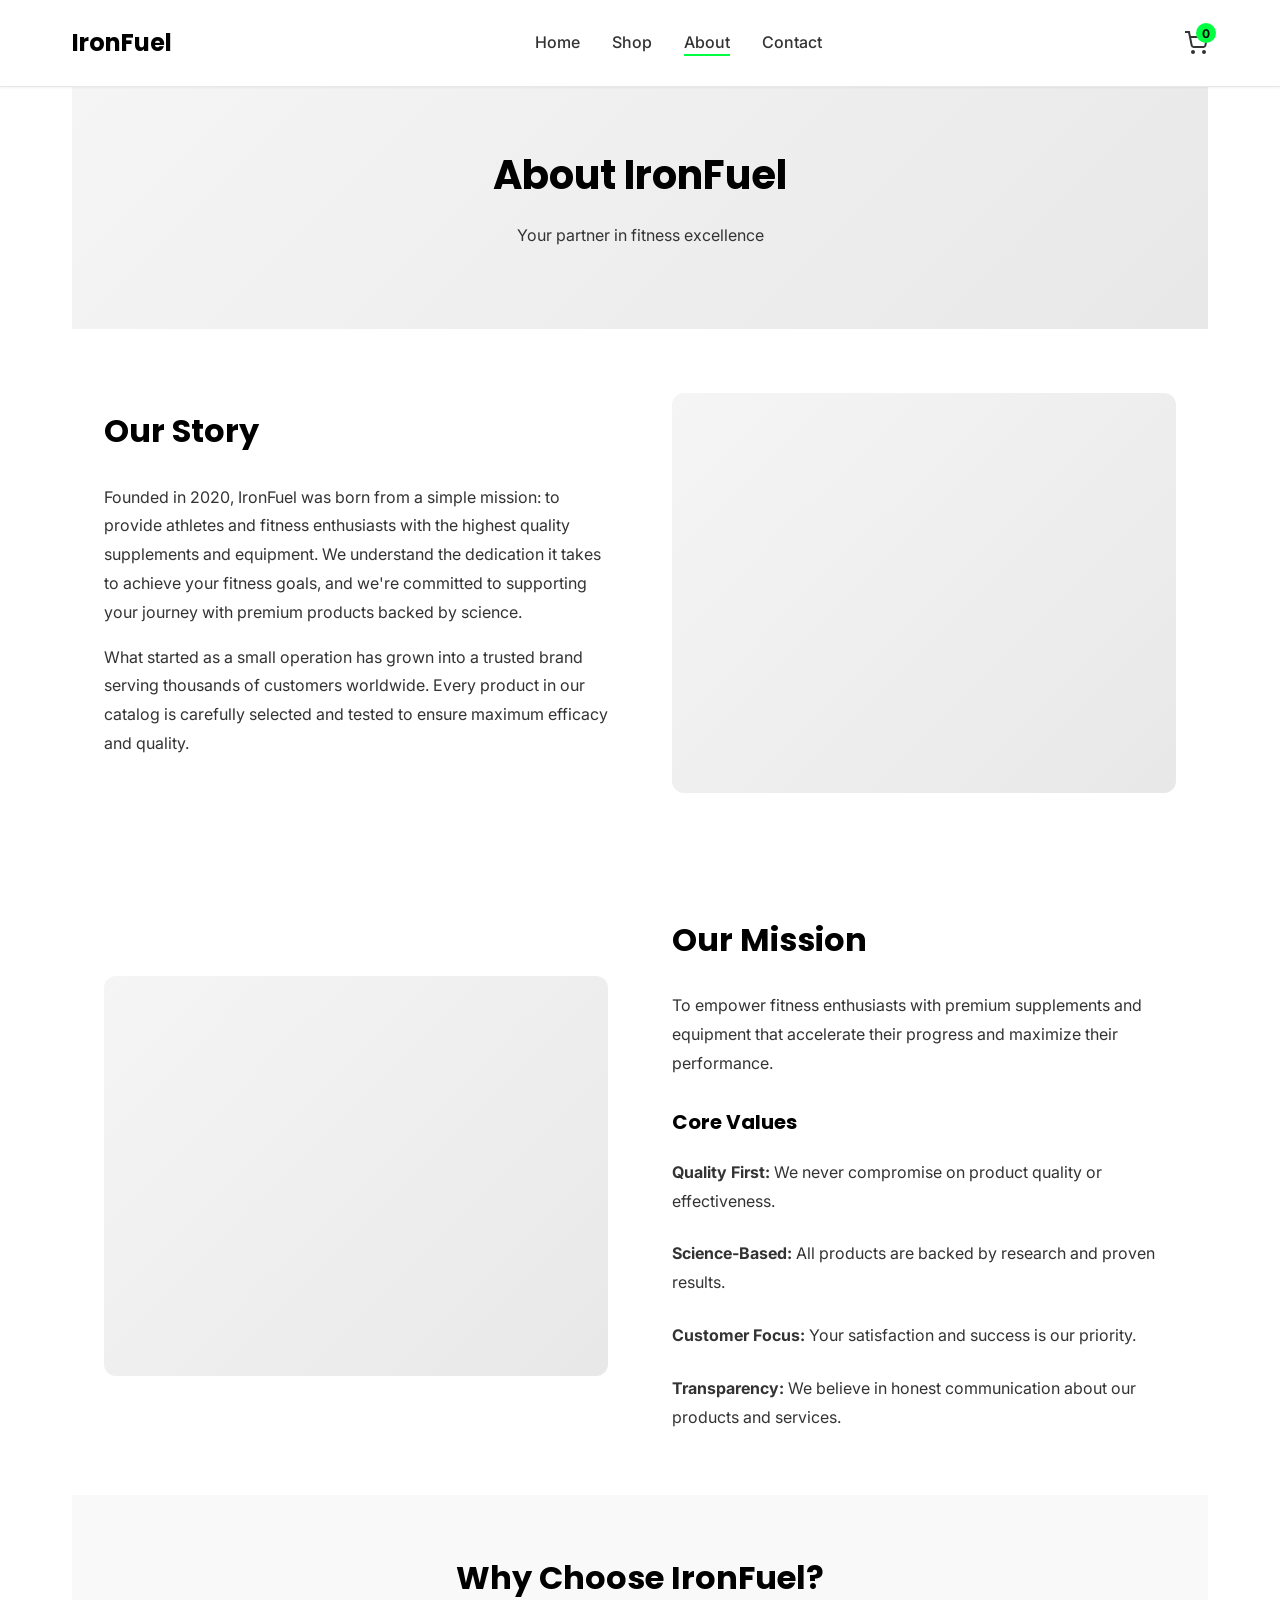
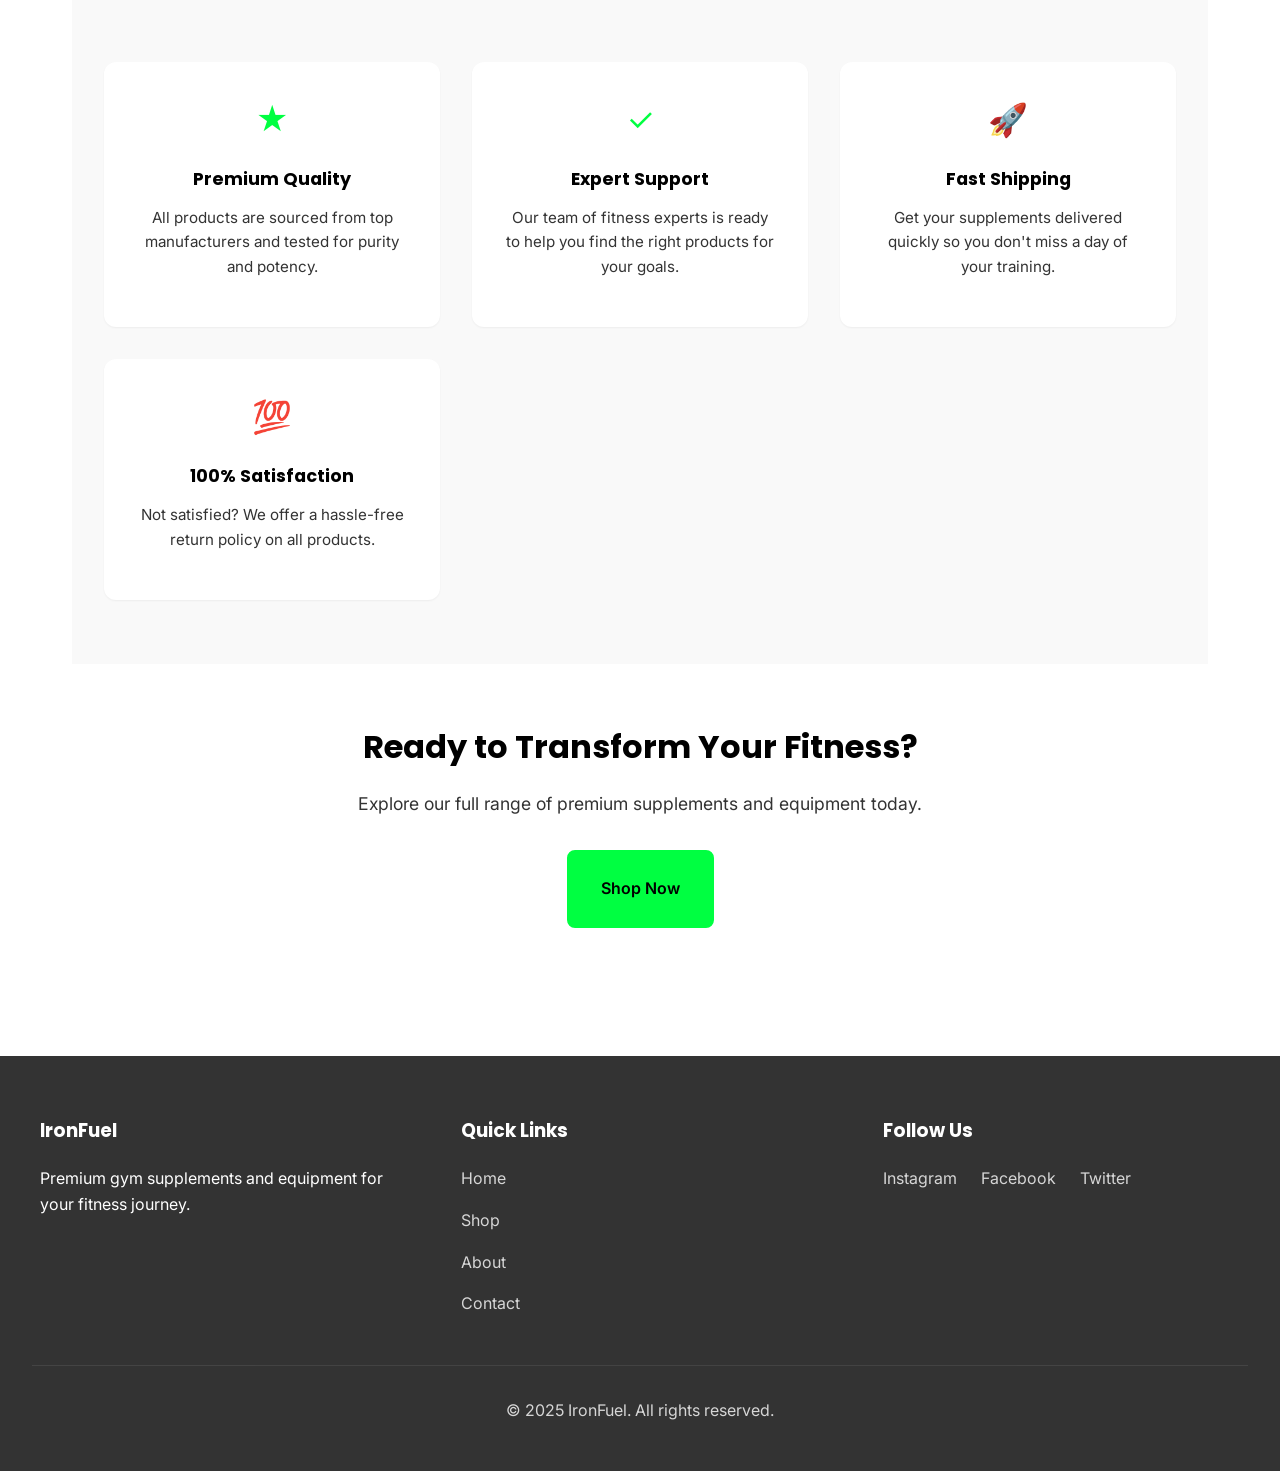
==== about.html @ 329239ad "first commit" ====
<!DOCTYPE html>
<html lang="en">
<head>
    <meta charset="UTF-8">
    <meta name="viewport" content="width=device-width, initial-scale=1.0">
    <title>About - IronFuel</title>
    <link rel="preconnect" href="https://fonts.googleapis.com">
    <link rel="preconnect" href="https://fonts.gstatic.com" crossorigin>
    <link href="https://fonts.googleapis.com/css2?family=Inter:wght@300;400;500;600;700&family=Poppins:wght@600;700&display=swap" rel="stylesheet">
    <link rel="stylesheet" href="css/style.css">
</head>
<body>
    <!-- Navigation -->
    <nav class="navbar">
        <div class="nav-container">
            <div class="nav-logo">IronFuel</div>
            <div class="hamburger" id="hamburger">
                <span></span>
                <span></span>
                <span></span>
            </div>
            <ul class="nav-menu" id="navMenu">
                <li><a href="index.html" class="nav-link">Home</a></li>
                <li><a href="shop.html" class="nav-link">Shop</a></li>
                <li><a href="about.html" class="nav-link active">About</a></li>
                <li><a href="contact.html" class="nav-link">Contact</a></li>
            </ul>
            <a href="cart.html" class="cart-icon" id="cartIcon">
                <svg width="24" height="24" viewBox="0 0 24 24" fill="none" stroke="currentColor" stroke-width="2">
                    <circle cx="9" cy="21" r="1"></circle>
                    <circle cx="20" cy="21" r="1"></circle>
                    <path d="M1 1h4l2.68 13.39a2 2 0 0 0 2 1.61h9.72a2 2 0 0 0 2-1.61L23 6H6"></path>
                </svg>
                <span class="cart-count" id="cartCount">0</span>
            </a>
        </div>
    </nav>

    <!-- About Page -->
    <main class="about-main">
        <div class="container">
            <!-- Hero Section -->
            <section class="about-hero">
                <h1>About IronFuel</h1>
                <p>Your partner in fitness excellence</p>
            </section>

            <!-- Brand Story -->
            <section class="about-section">
                <div class="section-content">
                    <h2>Our Story</h2>
                    <p>Founded in 2020, IronFuel was born from a simple mission: to provide athletes and fitness enthusiasts with the highest quality supplements and equipment. We understand the dedication it takes to achieve your fitness goals, and we're committed to supporting your journey with premium products backed by science.</p>
                    <p>What started as a small operation has grown into a trusted brand serving thousands of customers worldwide. Every product in our catalog is carefully selected and tested to ensure maximum efficacy and quality.</p>
                </div>
                <div class="section-image">
                    <div class="placeholder-image"></div>
                </div>
            </section>

            <!-- Mission & Values -->
            <section class="about-section">
                <div class="section-image">
                    <div class="placeholder-image"></div>
                </div>
                <div class="section-content">
                    <h2>Our Mission</h2>
                    <p>To empower fitness enthusiasts with premium supplements and equipment that accelerate their progress and maximize their performance.</p>
                    
                    <h3>Core Values</h3>
                    <ul class="values-list">
                        <li><strong>Quality First:</strong> We never compromise on product quality or effectiveness.</li>
                        <li><strong>Science-Based:</strong> All products are backed by research and proven results.</li>
                        <li><strong>Customer Focus:</strong> Your satisfaction and success is our priority.</li>
                        <li><strong>Transparency:</strong> We believe in honest communication about our products and services.</li>
                    </ul>
                </div>
            </section>

            <!-- Why Choose Us -->
            <section class="why-choose-us">
                <h2>Why Choose IronFuel?</h2>
                <div class="features-grid">
                    <div class="feature-card">
                        <div class="feature-icon">★</div>
                        <h3>Premium Quality</h3>
                        <p>All products are sourced from top manufacturers and tested for purity and potency.</p>
                    </div>
                    <div class="feature-card">
                        <div class="feature-icon">✓</div>
                        <h3>Expert Support</h3>
                        <p>Our team of fitness experts is ready to help you find the right products for your goals.</p>
                    </div>
                    <div class="feature-card">
                        <div class="feature-icon">🚀</div>
                        <h3>Fast Shipping</h3>
                        <p>Get your supplements delivered quickly so you don't miss a day of your training.</p>
                    </div>
                    <div class="feature-card">
                        <div class="feature-icon">💯</div>
                        <h3>100% Satisfaction</h3>
                        <p>Not satisfied? We offer a hassle-free return policy on all products.</p>
                    </div>
                </div>
            </section>

            <!-- CTA Section -->
            <section class="about-cta">
                <h2>Ready to Transform Your Fitness?</h2>
                <p>Explore our full range of premium supplements and equipment today.</p>
                <a href="shop.html" class="btn btn-primary">Shop Now</a>
            </section>
        </div>
    </main>

    <!-- Footer -->
    <footer class="footer">
        <div class="footer-content">
            <div class="footer-section">
                <h3>IronFuel</h3>
                <p>Premium gym supplements and equipment for your fitness journey.</p>
            </div>
            <div class="footer-section">
                <h3>Quick Links</h3>
                <ul>
                    <li><a href="index.html">Home</a></li>
                    <li><a href="shop.html">Shop</a></li>
                    <li><a href="about.html">About</a></li>
                    <li><a href="contact.html">Contact</a></li>
                </ul>
            </div>
            <div class="footer-section">
                <h3>Follow Us</h3>
                <div class="social-links">
                    <a href="#" class="social-link">Instagram</a>
                    <a href="#" class="social-link">Facebook</a>
                    <a href="#" class="social-link">Twitter</a>
                </div>
            </div>
        </div>
        <div class="footer-bottom">
            <p>&copy; 2025 IronFuel. All rights reserved.</p>
        </div>
    </footer>

    <script src="js/main.js"></script>
</body>
</html>
---- css/style.css ----
/* ============================================
   COLOR SYSTEM & DESIGN TOKENS
   ============================================ */
:root {
    /* Primary Colors */
    --color-primary: #00FF41; /* Neon Green */
    --color-primary-dark: #00CC34;
    
    /* Neutrals */
    --color-white: #FFFFFF;
    --color-off-white: #F5F5F5;
    --color-light-gray: #E8E8E8;
    --color-gray: #D1D1D1;
    --color-dark-gray: #333333;
    --color-black: #000000;
    
    /* Secondary */
    --color-border: #E0E0E0;
    --color-background: #F9F9F9;
    --color-success: #00FF41;
    --color-error: #FF4141;
    
    /* Spacing */
    --spacing-xs: 0.5rem;
    --spacing-sm: 1rem;
    --spacing-md: 1.5rem;
    --spacing-lg: 2rem;
    --spacing-xl: 3rem;
    --spacing-2xl: 4rem;
    
    /* Typography */
    --font-family-sans: 'Inter', -apple-system, BlinkMacSystemFont, 'Segoe UI', sans-serif;
    --font-family-display: 'Poppins', -apple-system, BlinkMacSystemFont, 'Segoe UI', sans-serif;
    --font-weight-light: 300;
    --font-weight-regular: 400;
    --font-weight-medium: 500;
    --font-weight-semibold: 600;
    --font-weight-bold: 700;
    
    /* Shadows */
    --shadow-sm: 0 1px 2px rgba(0, 0, 0, 0.05);
    --shadow-md: 0 4px 6px rgba(0, 0, 0, 0.07);
    --shadow-lg: 0 10px 15px rgba(0, 0, 0, 0.1);
    
    /* Border Radius */
    --radius-sm: 4px;
    --radius-md: 8px;
    --radius-lg: 12px;
}

/* ============================================
   RESET & BASE STYLES
   ============================================ */
* {
    margin: 0;
    padding: 0;
    box-sizing: border-box;
}

html {
    scroll-behavior: smooth;
}

body {
    font-family: var(--font-family-sans);
    font-weight: var(--font-weight-regular);
    color: var(--color-dark-gray);
    background-color: var(--color-white);
    line-height: 1.6;
}

a {
    color: var(--color-dark-gray);
    text-decoration: none;
    transition: color 0.3s ease;
}

a:hover {
    color: var(--color-primary);
}

h1, h2, h3, h4, h5, h6 {
    font-family: var(--font-family-display);
    font-weight: var(--font-weight-bold);
    line-height: 1.2;
    color: var(--color-black);
}

p {
    margin-bottom: var(--spacing-sm);
}

/* ============================================
   NAVIGATION
   ============================================ */
.navbar {
    position: sticky;
    top: 0;
    background-color: var(--color-white);
    border-bottom: 1px solid var(--color-light-gray);
    z-index: 1000;
    box-shadow: var(--shadow-sm);
}

.nav-container {
    max-width: 1200px;
    margin: 0 auto;
    padding: var(--spacing-md) var(--spacing-lg);
    display: flex;
    justify-content: space-between;
    align-items: center;
}

.nav-logo {
    font-family: var(--font-family-display);
    font-size: 1.5rem;
    font-weight: var(--font-weight-bold);
    color: var(--color-black);
}

.nav-menu {
    display: flex;
    list-style: none;
    gap: var(--spacing-lg);
}

.nav-menu a {
    color: var(--color-dark-gray);
    font-weight: var(--font-weight-medium);
    transition: color 0.3s ease;
    position: relative;
}

.nav-menu a::after {
    content: '';
    position: absolute;
    bottom: -4px;
    left: 0;
    width: 0;
    height: 2px;
    background-color: var(--color-primary);
    transition: width 0.3s ease;
}

.nav-menu a:hover::after,
.nav-menu a.active::after {
    width: 100%;
}

.hamburger {
    display: none;
    flex-direction: column;
    gap: 5px;
    cursor: pointer;
    background: none;
    border: none;
}

.hamburger span {
    width: 24px;
    height: 2px;
    background-color: var(--color-dark-gray);
    transition: all 0.3s ease;
}

.cart-icon {
    position: relative;
    display: flex;
    align-items: center;
    cursor: pointer;
    color: var(--color-dark-gray);
    transition: color 0.3s ease;
}

.cart-icon:hover {
    color: var(--color-primary);
}

.cart-count {
    position: absolute;
    top: -8px;
    right: -8px;
    background-color: var(--color-primary);
    color: var(--color-black);
    border-radius: 50%;
    width: 20px;
    height: 20px;
    display: flex;
    align-items: center;
    justify-content: center;
    font-size: 0.75rem;
    font-weight: var(--font-weight-bold);
}

/* Responsive Navigation */
@media (max-width: 768px) {
    .hamburger {
        display: flex;
    }

    .nav-menu {
        position: absolute;
        top: 100%;
        left: 0;
        right: 0;
        background-color: var(--color-white);
        flex-direction: column;
        gap: var(--spacing-md);
        padding: var(--spacing-lg);
        border-bottom: 1px solid var(--color-light-gray);
        max-height: 0;
        overflow: hidden;
        transition: max-height 0.3s ease;
    }

    .nav-menu.active {
        max-height: 300px;
    }

    .hamburger.active span:nth-child(1) {
        transform: rotate(45deg) translate(8px, 8px);
    }

    .hamburger.active span:nth-child(2) {
        opacity: 0;
    }

    .hamburger.active span:nth-child(3) {
        transform: rotate(-45deg) translate(8px, -8px);
    }
}

/* ============================================
   HERO SECTION
   ============================================ */
.hero {
    position: relative;
    min-height: 600px;
    display: flex;
    align-items: center;
    justify-content: center;
    overflow: hidden;
    padding: var(--spacing-2xl) var(--spacing-lg);
}

.hero-background {
    position: absolute;
    top: 0;
    left: 0;
    right: 0;
    bottom: 0;
    background: linear-gradient(135deg, var(--color-off-white) 0%, var(--color-light-gray) 100%);
    z-index: -1;
}

.hero-content {
    text-align: center;
    z-index: 1;
    max-width: 700px;
}

.hero-title {
    font-size: 4rem;
    font-weight: var(--font-weight-bold);
    margin-bottom: var(--spacing-md);
    color: var(--color-black);
    letter-spacing: -1px;
}

.hero-subtitle {
    font-size: 1.25rem;
    color: var(--color-dark-gray);
    margin-bottom: var(--spacing-lg);
    font-weight: var(--font-weight-light);
}

.hero-buttons {
    display: flex;
    gap: var(--spacing-md);
    justify-content: center;
    flex-wrap: wrap;
}

/* ============================================
   BUTTONS
   ============================================ */
.btn {
    display: inline-block;
    padding: var(--spacing-md) var(--spacing-lg);
    border-radius: var(--radius-md);
    font-family: var(--font-family-sans);
    font-weight: var(--font-weight-semibold);
    cursor: pointer;
    border: none;
    transition: all 0.3s ease;
    text-align: center;
    font-size: 1rem;
}

.btn-primary {
    background-color: var(--color-primary);
    color: var(--color-black);
    border: 2px solid var(--color-primary);
}

.btn-primary:hover {
    background-color: var(--color-primary-dark);
    border-color: var(--color-primary-dark);
    transform: translateY(-2px);
    box-shadow: var(--shadow-lg);
}

.btn-secondary {
    background-color: var(--color-white);
    color: var(--color-dark-gray);
    border: 2px solid var(--color-dark-gray);
}

.btn-secondary:hover {
    background-color: var(--color-dark-gray);
    color: var(--color-white);
    transform: translateY(-2px);
    box-shadow: var(--shadow-lg);
}

.btn-full {
    width: 100%;
}

/* ============================================
   CONTAINERS & LAYOUT
   ============================================ */
.container {
    max-width: 1200px;
    margin: 0 auto;
    padding: 0 var(--spacing-lg);
}

.featured-section {
    padding: var(--spacing-2xl) var(--spacing-lg);
    background-color: var(--color-white);
}

.featured-section h2 {
    font-size: 2.5rem;
    margin-bottom: var(--spacing-lg);
    text-align: center;
}

/* ============================================
   PRODUCTS GRID
   ============================================ */
.products-grid {
    display: grid;
    grid-template-columns: repeat(auto-fill, minmax(280px, 1fr));
    gap: var(--spacing-lg);
}

.product-card {
    background-color: var(--color-white);
    border: 1px solid var(--color-light-gray);
    border-radius: var(--radius-lg);
    overflow: hidden;
    transition: all 0.3s ease;
    cursor: pointer;
    box-shadow: var(--shadow-sm);
}

.product-card:hover {
    box-shadow: var(--shadow-lg);
    transform: translateY(-8px);
    border-color: var(--color-primary);
}

.product-image {
    width: 100%;
    height: 250px;
    background: linear-gradient(135deg, var(--color-off-white) 0%, var(--color-light-gray) 100%);
    display: flex;
    align-items: center;
    justify-content: center;
    font-size: 3rem;
    font-weight: var(--font-weight-bold);
    color: var(--color-gray);
}

.product-info {
    padding: var(--spacing-lg);
}

.product-category {
    color: var(--color-primary);
    font-size: 0.85rem;
    font-weight: var(--font-weight-semibold);
    text-transform: uppercase;
    letter-spacing: 1px;
    margin-bottom: var(--spacing-xs);
}

.product-name {
    font-size: 1.1rem;
    font-weight: var(--font-weight-bold);
    margin-bottom: var(--spacing-xs);
    color: var(--color-black);
}

.product-rating {
    display: flex;
    gap: var(--spacing-xs);
    margin-bottom: var(--spacing-md);
    font-size: 0.9rem;
}

.star {
    color: var(--color-primary);
}

.product-price {
    font-size: 1.5rem;
    font-weight: var(--font-weight-bold);
    color: var(--color-black);
    margin-bottom: var(--spacing-md);
}

.add-to-cart-btn {
    width: 100%;
    background-color: var(--color-primary);
    color: var(--color-black);
    border: none;
    padding: var(--spacing-md);
    border-radius: var(--radius-md);
    font-weight: var(--font-weight-semibold);
    cursor: pointer;
    transition: all 0.3s ease;
}

.add-to-cart-btn:hover {
    background-color: var(--color-primary-dark);
    transform: translateY(-2px);
}

/* ============================================
   SHOP PAGE
   ============================================ */
.shop-main {
    min-height: 80vh;
    padding: var(--spacing-2xl) var(--spacing-lg);
    background-color: var(--color-background);
}

.shop-container {
    max-width: 1200px;
    margin: 0 auto;
    display: grid;
    grid-template-columns: 250px 1fr;
    gap: var(--spacing-2xl);
}

.filters-sidebar {
    background-color: var(--color-white);
    padding: var(--spacing-lg);
    border-radius: var(--radius-lg);
    height: fit-content;
    box-shadow: var(--shadow-sm);
}

.filters-sidebar h3 {
    font-size: 1.25rem;
    margin-bottom: var(--spacing-lg);
    color: var(--color-black);
}

.filter-group {
    margin-bottom: var(--spacing-lg);
    padding-bottom: var(--spacing-lg);
    border-bottom: 1px solid var(--color-light-gray);
}

.filter-group:last-child {
    border-bottom: none;
}

.filter-label {
    display: block;
    font-weight: var(--font-weight-semibold);
    margin-bottom: var(--spacing-sm);
    color: var(--color-black);
}

.checkbox-group {
    display: flex;
    flex-direction: column;
    gap: var(--spacing-sm);
}

.checkbox {
    display: flex;
    align-items: center;
    gap: var(--spacing-sm);
    cursor: pointer;
    font-size: 0.95rem;
}

.checkbox input[type="checkbox"] {
    cursor: pointer;
    accent-color: var(--color-primary);
}

.price-range {
    display: flex;
    flex-direction: column;
    gap: var(--spacing-sm);
}

.price-range input[type="range"] {
    width: 100%;
    accent-color: var(--color-primary);
}

.sort-select {
    width: 100%;
    padding: var(--spacing-sm);
    border: 1px solid var(--color-light-gray);
    border-radius: var(--radius-md);
    font-family: var(--font-family-sans);
    background-color: var(--color-white);
    cursor: pointer;
}

.products-header {
    margin-bottom: var(--spacing-lg);
}

.products-header h1 {
    font-size: 2rem;
    margin-bottom: var(--spacing-sm);
}

.products-header p {
    color: var(--color-dark-gray);
    font-size: 0.95rem;
}

/* ============================================
   MODAL / PRODUCT DETAILS
   ============================================ */
.modal {
    position: fixed;
    top: 0;
    left: 0;
    right: 0;
    bottom: 0;
    background-color: rgba(0, 0, 0, 0.5);
    display: flex;
    align-items: center;
    justify-content: center;
    z-index: 2000;
}

.modal.active {
    display: flex;
    animation: fadeIn 0.3s ease;
}

@keyframes fadeIn {
    from {
        opacity: 0;
    }
    to {
        opacity: 1;
    }
}

.modal-content {
    background-color: var(--color-white);
    border-radius: var(--radius-lg);
    overflow: auto;
    max-width: 900px;
    max-height: 90vh;
    position: relative;
    box-shadow: var(--shadow-lg);
}

.modal-close {
    position: absolute;
    top: var(--spacing-lg);
    right: var(--spacing-lg);
    background: none;
    border: none;
    font-size: 2rem;
    cursor: pointer;
    color: var(--color-dark-gray);
    z-index: 1;
    transition: color 0.3s ease;
}

.modal-close:hover {
    color: var(--color-primary);
}

.modal-body {
    display: grid;
    grid-template-columns: 1fr 1fr;
    gap: var(--spacing-2xl);
    padding: var(--spacing-2xl);
}

.modal-image {
    background: linear-gradient(135deg, var(--color-off-white) 0%, var(--color-light-gray) 100%);
    border-radius: var(--radius-lg);
    height: 400px;
    display: flex;
    align-items: center;
    justify-content: center;
    font-size: 4rem;
}

.modal-image img {
    max-width: 100%;
    max-height: 100%;
    object-fit: cover;
}

.modal-info h2 {
    font-size: 1.8rem;
    margin-bottom: var(--spacing-sm);
}

.modal-category {
    color: var(--color-primary);
    font-size: 0.85rem;
    font-weight: var(--font-weight-semibold);
    text-transform: uppercase;
    letter-spacing: 1px;
    margin-bottom: var(--spacing-md);
}

.modal-rating {
    display: flex;
    gap: var(--spacing-xs);
    margin-bottom: var(--spacing-md);
}

.modal-description {
    color: var(--color-dark-gray);
    margin-bottom: var(--spacing-lg);
    line-height: 1.6;
}

.modal-benefits {
    margin-bottom: var(--spacing-lg);
}

.modal-benefits h4 {
    font-size: 1rem;
    margin-bottom: var(--spacing-sm);
}

.modal-benefits ul {
    list-style-position: inside;
    color: var(--color-dark-gray);
}

.modal-benefits li {
    margin-bottom: var(--spacing-xs);
}

.modal-price {
    font-size: 2rem;
    font-weight: var(--font-weight-bold);
    color: var(--color-primary);
    margin-bottom: var(--spacing-lg);
}

.modal-actions {
    display: flex;
    gap: var(--spacing-md);
    align-items: center;
}

.quantity-selector {
    display: flex;
    align-items: center;
    border: 1px solid var(--color-light-gray);
    border-radius: var(--radius-md);
    overflow: hidden;
}

.qty-btn {
    background-color: var(--color-off-white);
    border: none;
    padding: var(--spacing-sm);
    cursor: pointer;
    font-weight: var(--font-weight-bold);
    transition: background-color 0.3s ease;
}

.qty-btn:hover {
    background-color: var(--color-light-gray);
}

.quantity-selector input {
    border: none;
    width: 50px;
    text-align: center;
    font-size: 1rem;
    font-weight: var(--font-weight-semibold);
}

/* ============================================
   CART PAGE
   ============================================ */
.cart-main {
    min-height: 80vh;
    padding: var(--spacing-2xl) var(--spacing-lg);
    background-color: var(--color-background);
}

.empty-cart {
    text-align: center;
    padding: var(--spacing-2xl);
    background-color: var(--color-white);
    border-radius: var(--radius-lg);
    max-width: 400px;
    margin: var(--spacing-2xl) auto;
}

.empty-cart h2 {
    font-size: 1.5rem;
    margin-bottom: var(--spacing-md);
}

.empty-cart p {
    color: var(--color-dark-gray);
    margin-bottom: var(--spacing-lg);
}

.cart-content {
    display: grid;
    grid-template-columns: 1fr 350px;
    gap: var(--spacing-2xl);
    max-width: 1200px;
    margin: 0 auto;
}

.cart-items-section h2 {
    font-size: 1.5rem;
    margin-bottom: var(--spacing-lg);
}

.cart-items {
    display: flex;
    flex-direction: column;
    gap: var(--spacing-lg);
}

.cart-item {
    display: grid;
    grid-template-columns: 100px 1fr auto;
    gap: var(--spacing-lg);
    padding: var(--spacing-lg);
    background-color: var(--color-white);
    border: 1px solid var(--color-light-gray);
    border-radius: var(--radius-lg);
    align-items: center;
}

.cart-item-image {
    width: 100px;
    height: 100px;
    background: linear-gradient(135deg, var(--color-off-white) 0%, var(--color-light-gray) 100%);
    border-radius: var(--radius-md);
    display: flex;
    align-items: center;
    justify-content: center;
    font-size: 2rem;
}

.cart-item-details h3 {
    font-size: 1.1rem;
    margin-bottom: var(--spacing-xs);
}

.cart-item-details p {
    color: var(--color-dark-gray);
    font-size: 0.9rem;
    margin-bottom: var(--spacing-xs);
}

.cart-item-price {
    font-weight: var(--font-weight-bold);
    color: var(--color-primary);
}

.cart-item-controls {
    display: flex;
    align-items: center;
    gap: var(--spacing-sm);
}

.remove-btn {
    background-color: var(--color-error);
    color: var(--color-white);
    border: none;
    padding: var(--spacing-sm) var(--spacing-md);
    border-radius: var(--radius-md);
    cursor: pointer;
    transition: background-color 0.3s ease;
    font-weight: var(--font-weight-semibold);
}

.remove-btn:hover {
    background-color: #CC3333;
}

.cart-summary-section {
    height: fit-content;
    position: sticky;
    top: 100px;
}

.cart-summary {
    background-color: var(--color-white);
    padding: var(--spacing-lg);
    border-radius: var(--radius-lg);
    box-shadow: var(--shadow-sm);
}

.cart-summary h3 {
    font-size: 1.25rem;
    margin-bottom: var(--spacing-lg);
}

.summary-row {
    display: flex;
    justify-content: space-between;
    margin-bottom: var(--spacing-md);
    color: var(--color-dark-gray);
}

.summary-row.total {
    font-weight: var(--font-weight-bold);
    color: var(--color-black);
    font-size: 1.1rem;
    padding-top: var(--spacing-md);
    border-top: 2px solid var(--color-light-gray);
    margin-bottom: var(--spacing-lg);
}

/* ============================================
   CHECKOUT PAGE
   ============================================ */
.checkout-main {
    min-height: 80vh;
    padding: var(--spacing-2xl) var(--spacing-lg);
    background-color: var(--color-background);
}

.checkout-main h1 {
    font-size: 2rem;
    margin-bottom: var(--spacing-2xl);
    text-align: center;
}

.checkout-container {
    display: grid;
    grid-template-columns: 1fr 400px;
    gap: var(--spacing-2xl);
    max-width: 1200px;
    margin: 0 auto;
}

.checkout-form-section {
    background-color: var(--color-white);
    padding: var(--spacing-2xl);
    border-radius: var(--radius-lg);
    box-shadow: var(--shadow-sm);
}

.form-group h2 {
    font-size: 1.25rem;
    margin-bottom: var(--spacing-lg);
}

.checkout-form {
    display: flex;
    flex-direction: column;
    gap: var(--spacing-lg);
}

.form-row {
    display: grid;
    grid-template-columns: 1fr 1fr;
    gap: var(--spacing-lg);
}

.form-field {
    display: flex;
    flex-direction: column;
}

.form-field label {
    font-weight: var(--font-weight-semibold);
    margin-bottom: var(--spacing-sm);
    color: var(--color-black);
}

.form-field input,
.form-field textarea {
    padding: var(--spacing-sm) var(--spacing-md);
    border: 1px solid var(--color-light-gray);
    border-radius: var(--radius-md);
    font-family: var(--font-family-sans);
    font-size: 1rem;
    transition: border-color 0.3s ease;
}

.form-field input:focus,
.form-field textarea:focus {
    outline: none;
    border-color: var(--color-primary);
    box-shadow: 0 0 0 3px rgba(0, 255, 65, 0.1);
}

.error-message {
    color: var(--color-error);
    font-size: 0.85rem;
    margin-top: 0.25rem;
    display: none;
}

.error-message.show {
    display: block;
}

.form-row.three-columns {
    grid-template-columns: repeat(3, 1fr);
}

.checkout-summary-section {
    height: fit-content;
    position: sticky;
    top: 100px;
}

.order-summary {
    background-color: var(--color-white);
    padding: var(--spacing-lg);
    border-radius: var(--radius-lg);
    box-shadow: var(--shadow-sm);
}

.order-summary h2 {
    font-size: 1.25rem;
    margin-bottom: var(--spacing-lg);
}

.order-items {
    display: flex;
    flex-direction: column;
    gap: var(--spacing-md);
    margin-bottom: var(--spacing-lg);
    padding-bottom: var(--spacing-lg);
    border-bottom: 2px solid var(--color-light-gray);
}

.order-item {
    display: flex;
    justify-content: space-between;
    align-items: center;
    font-size: 0.9rem;
}

.order-item-name {
    flex: 1;
}

.order-item-quantity {
    color: var(--color-dark-gray);
    margin: 0 var(--spacing-sm);
}

.order-item-price {
    font-weight: var(--font-weight-semibold);
}

.summary-section .summary-row {
    color: var(--color-dark-gray);
    font-size: 0.9rem;
}

.summary-section .summary-row.total {
    font-size: 1rem;
}

/* ============================================
   SUCCESS MODAL
   ============================================ */
.modal-success {
    max-width: 500px;
    max-height: 600px;
}

.success-message {
    text-align: center;
    padding: var(--spacing-2xl);
    display: flex;
    flex-direction: column;
    align-items: center;
}

.success-icon {
    width: 80px;
    height: 80px;
    background-color: var(--color-primary);
    border-radius: 50%;
    display: flex;
    align-items: center;
    justify-content: center;
    font-size: 3rem;
    color: var(--color-black);
    margin-bottom: var(--spacing-lg);
    font-weight: var(--font-weight-bold);
}

.success-message h2 {
    font-size: 1.5rem;
    margin-bottom: var(--spacing-md);
}

.success-message p {
    color: var(--color-dark-gray);
    margin-bottom: var(--spacing-sm);
}

.order-number {
    color: var(--color-primary);
    font-weight: var(--font-weight-bold);
    margin-bottom: var(--spacing-lg) !important;
}

/* ============================================
   ABOUT PAGE
   ============================================ */
.about-main {
    background-color: var(--color-white);
}

.about-hero {
    text-align: center;
    padding: var(--spacing-2xl) var(--spacing-lg);
    background: linear-gradient(135deg, var(--color-off-white) 0%, var(--color-light-gray) 100%);
}

.about-hero h1 {
    font-size: 2.5rem;
    margin-bottom: var(--spacing-md);
}

.about-section {
    display: grid;
    grid-template-columns: 1fr 1fr;
    gap: var(--spacing-2xl);
    padding: var(--spacing-2xl) var(--spacing-lg);
    align-items: center;
}

.section-content h2 {
    font-size: 2rem;
    margin-bottom: var(--spacing-lg);
}

.section-content h3 {
    font-size: 1.25rem;
    margin-top: var(--spacing-lg);
    margin-bottom: var(--spacing-md);
}

.section-content p {
    color: var(--color-dark-gray);
    line-height: 1.8;
}

.placeholder-image {
    width: 100%;
    height: 400px;
    background: linear-gradient(135deg, var(--color-off-white) 0%, var(--color-light-gray) 100%);
    border-radius: var(--radius-lg);
    display: flex;
    align-items: center;
    justify-content: center;
    font-size: 4rem;
    color: var(--color-gray);
}

.values-list {
    list-style: none;
    display: flex;
    flex-direction: column;
    gap: var(--spacing-md);
}

.values-list li {
    color: var(--color-dark-gray);
    line-height: 1.8;
}

.why-choose-us {
    padding: var(--spacing-2xl) var(--spacing-lg);
    background-color: var(--color-background);
}

.why-choose-us h2 {
    text-align: center;
    font-size: 2rem;
    margin-bottom: var(--spacing-2xl);
}

.features-grid {
    display: grid;
    grid-template-columns: repeat(auto-fit, minmax(250px, 1fr));
    gap: var(--spacing-lg);
    max-width: 1200px;
    margin: 0 auto;
}

.feature-card {
    background-color: var(--color-white);
    padding: var(--spacing-lg);
    border-radius: var(--radius-lg);
    box-shadow: var(--shadow-sm);
    text-align: center;
    transition: all 0.3s ease;
}

.feature-card:hover {
    transform: translateY(-8px);
    box-shadow: var(--shadow-lg);
}

.feature-icon {
    font-size: 2rem;
    color: var(--color-primary);
    margin-bottom: var(--spacing-md);
}

.feature-card h3 {
    font-size: 1.1rem;
    margin-bottom: var(--spacing-sm);
}

.feature-card p {
    color: var(--color-dark-gray);
    font-size: 0.95rem;
}

.about-cta {
    text-align: center;
    padding: var(--spacing-2xl) var(--spacing-lg);
}

.about-cta h2 {
    font-size: 2rem;
    margin-bottom: var(--spacing-md);
}

.about-cta p {
    font-size: 1.1rem;
    color: var(--color-dark-gray);
    margin-bottom: var(--spacing-lg);
}

/* ============================================
   CONTACT PAGE
   ============================================ */
.contact-main {
    background-color: var(--color-white);
    min-height: 100vh;
    padding: var(--spacing-lg);
}

.contact-hero {
    text-align: center;
    padding: var(--spacing-2xl) var(--spacing-lg);
    background: linear-gradient(135deg, var(--color-off-white) 0%, var(--color-light-gray) 100%);
    border-radius: var(--radius-lg);
    margin-bottom: var(--spacing-2xl);
}

.contact-hero h1 {
    font-size: 2.5rem;
    margin-bottom: var(--spacing-md);
}

.contact-container {
    display: grid;
    grid-template-columns: 1fr 1fr;
    gap: var(--spacing-2xl);
    max-width: 1200px;
    margin: 0 auto;
}

.contact-form-section {
    background-color: var(--color-off-white);
    padding: var(--spacing-2xl);
    border-radius: var(--radius-lg);
}

.contact-form {
    display: flex;
    flex-direction: column;
    gap: var(--spacing-lg);
}

.contact-info-section {
    display: flex;
    flex-direction: column;
    gap: var(--spacing-lg);
}

.info-card {
    background-color: var(--color-off-white);
    padding: var(--spacing-lg);
    border-radius: var(--radius-lg);
}

.info-card h3 {
    font-size: 1.1rem;
    margin-bottom: var(--spacing-md);
}

.info-card p {
    color: var(--color-dark-gray);
    margin-bottom: var(--spacing-xs);
}

.info-card a {
    color: var(--color-primary);
    font-weight: var(--font-weight-semibold);
}

.social-links-contact {
    display: flex;
    flex-direction: column;
    gap: var(--spacing-sm);
}

.social-link-contact {
    color: var(--color-primary);
    font-weight: var(--font-weight-semibold);
    transition: color 0.3s ease;
}

.social-link-contact:hover {
    color: var(--color-primary-dark);
}

.success-message {
    padding: var(--spacing-lg);
    background-color: var(--color-primary);
    color: var(--color-black);
    border-radius: var(--radius-md);
    text-align: center;
    margin-top: var(--spacing-lg);
}

.success-message h3 {
    margin-bottom: var(--spacing-sm);
}

/* ============================================
   FOOTER
   ============================================ */
.footer {
    background-color: var(--color-dark-gray);
    color: var(--color-white);
    padding: var(--spacing-2xl) var(--spacing-lg) var(--spacing-lg);
    margin-top: var(--spacing-2xl);
}

.footer-content {
    display: grid;
    grid-template-columns: repeat(auto-fit, minmax(250px, 1fr));
    gap: var(--spacing-2xl);
    max-width: 1200px;
    margin: 0 auto var(--spacing-lg);
}

.footer-section h3 {
    color: var(--color-white);
    margin-bottom: var(--spacing-md);
}

.footer-section ul {
    list-style: none;
}

.footer-section ul li {
    margin-bottom: var(--spacing-sm);
}

.footer-section a {
    color: var(--color-white);
    opacity: 0.8;
    transition: opacity 0.3s ease;
}

.footer-section a:hover {
    opacity: 1;
    color: var(--color-primary);
}

.social-links {
    display: flex;
    gap: var(--spacing-md);
}

.social-link {
    color: var(--color-white);
    opacity: 0.8;
    transition: opacity 0.3s ease;
}

.social-link:hover {
    opacity: 1;
    color: var(--color-primary);
}

.footer-bottom {
    text-align: center;
    padding-top: var(--spacing-lg);
    border-top: 1px solid rgba(255, 255, 255, 0.1);
    opacity: 0.8;
}

/* ============================================
   RESPONSIVE DESIGN
   ============================================ */
@media (max-width: 1024px) {
    .shop-container {
        grid-template-columns: 1fr;
    }

    .filters-sidebar {
        display: grid;
        grid-template-columns: repeat(auto-fit, minmax(150px, 1fr));
        height: auto;
    }

    .cart-content {
        grid-template-columns: 1fr;
    }

    .checkout-container {
        grid-template-columns: 1fr;
    }

    .modal-body {
        grid-template-columns: 1fr;
    }

    .about-section {
        grid-template-columns: 1fr;
    }

    .contact-container {
        grid-template-columns: 1fr;
    }
}

@media (max-width: 768px) {
    .hero-title {
        font-size: 2.5rem;
    }

    .hero-subtitle {
        font-size: 1rem;
    }

    .products-grid {
        grid-template-columns: repeat(auto-fill, minmax(200px, 1fr));
        gap: var(--spacing-md);
    }

    .form-row {
        grid-template-columns: 1fr;
    }

    .form-row.three-columns {
        grid-template-columns: 1fr;
    }

    .cart-item {
        grid-template-columns: 80px 1fr;
        gap: var(--spacing-md);
    }

    .cart-item-controls {
        grid-column: 1 / -1;
        justify-content: space-between;
    }

    .featured-section h2 {
        font-size: 1.8rem;
    }
}

@media (max-width: 480px) {
    .hero-title {
        font-size: 1.8rem;
    }

    .products-grid {
        grid-template-columns: 1fr;
    }

    .container {
        padding: 0 var(--spacing-md);
    }

    .nav-container {
        padding: var(--spacing-md);
    }

    .about-section {
        padding: var(--spacing-lg) var(--spacing-md);
    }

    .checkout-form-section,
    .contact-form-section {
        padding: var(--spacing-lg);
    }
}
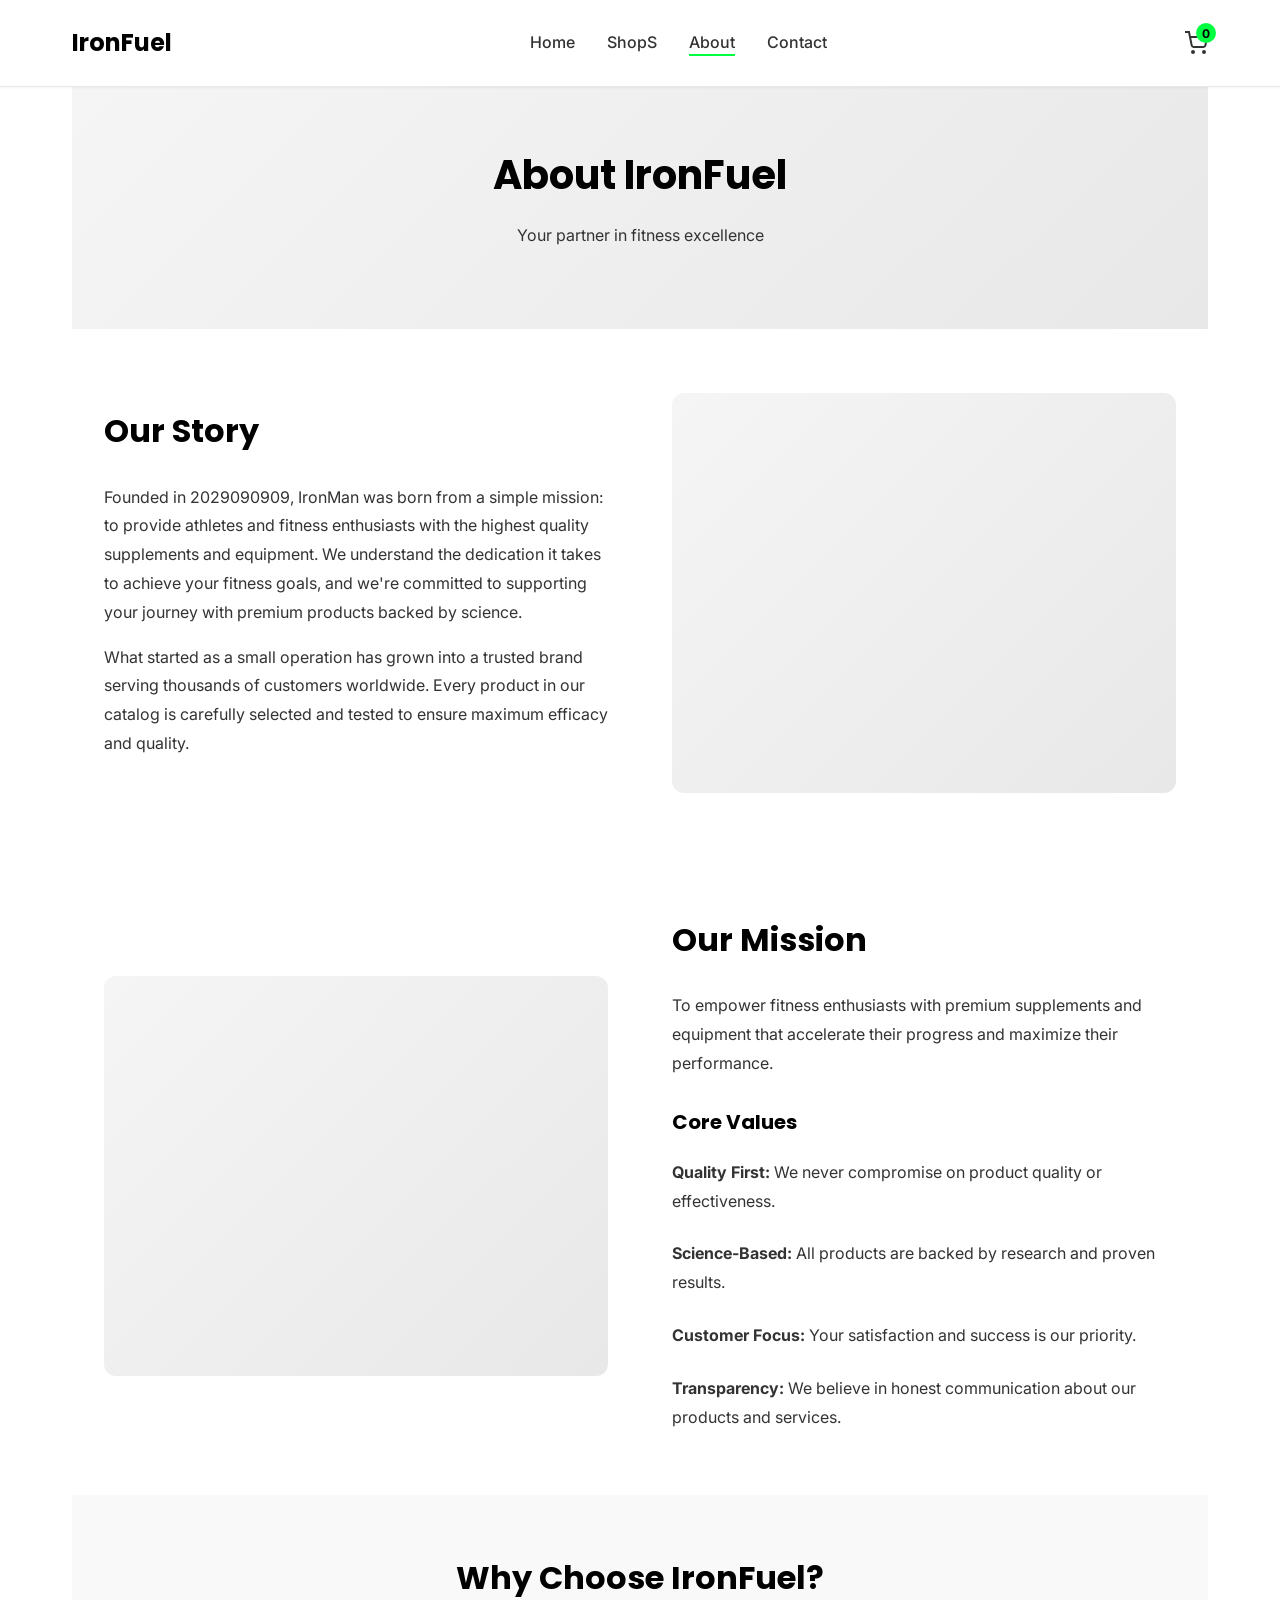
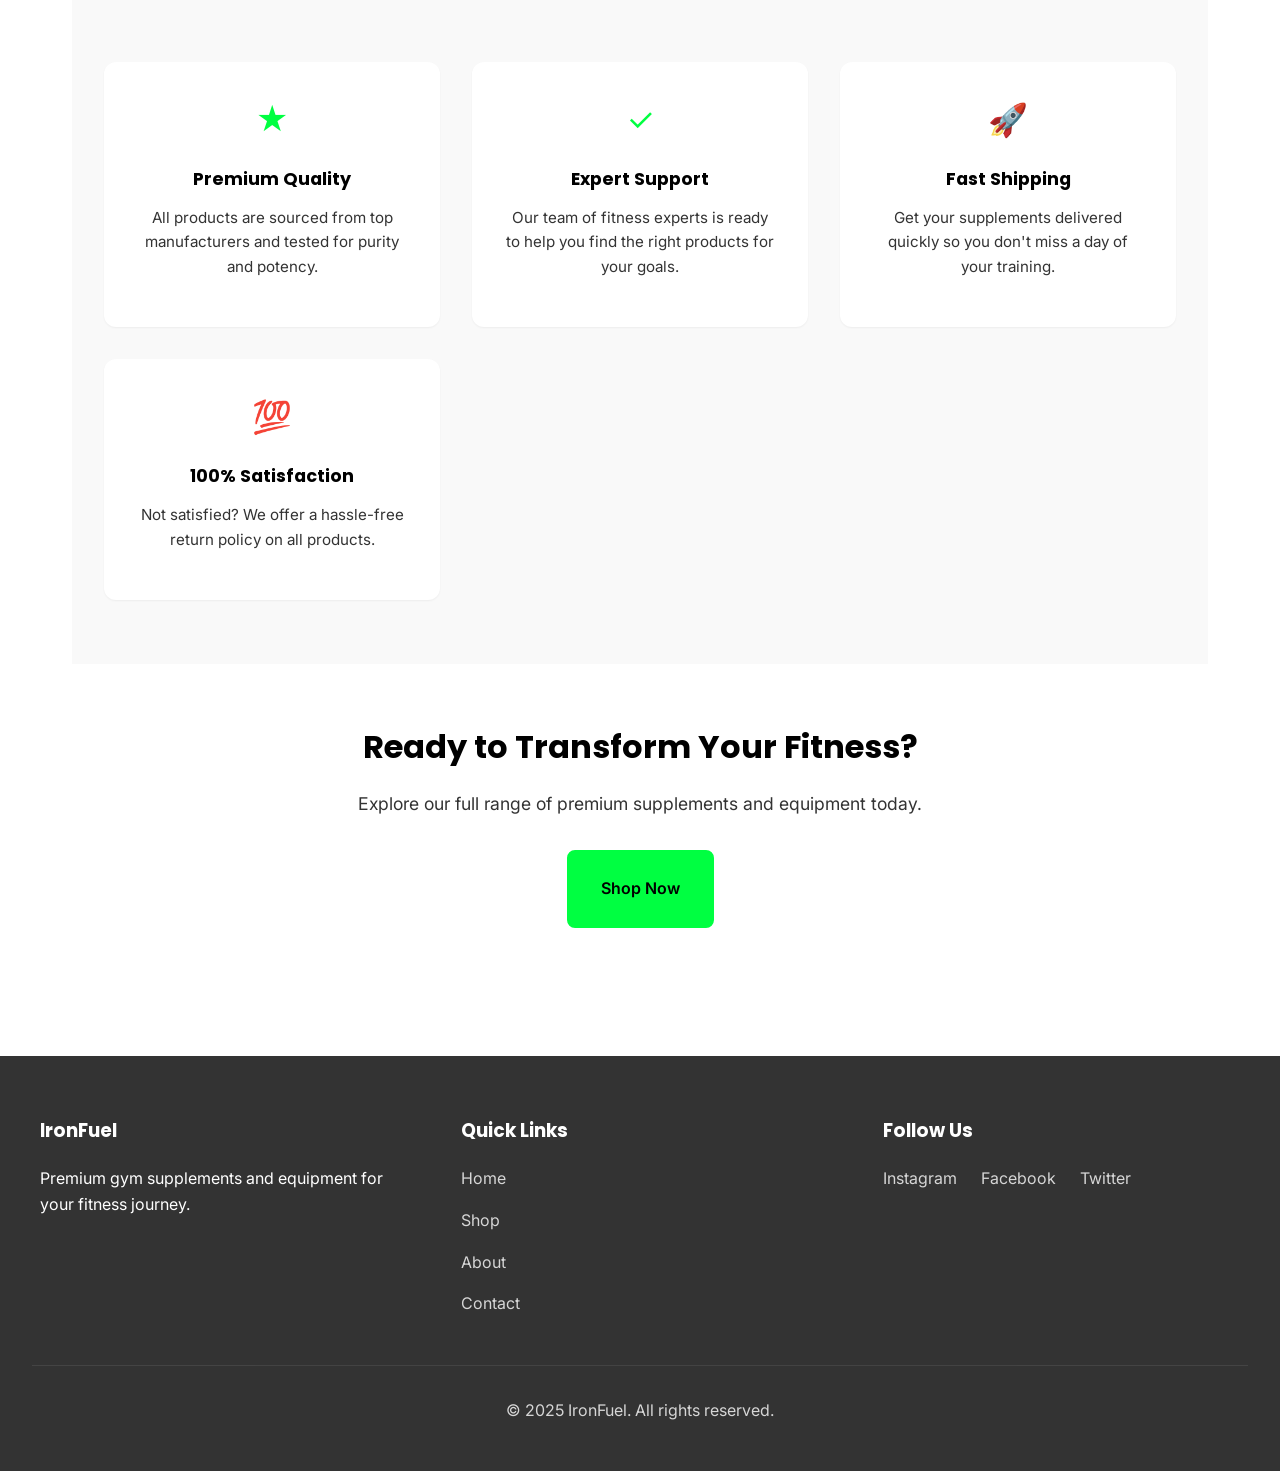
==== commit a03c8b12: "Hello Bro i just changed this pls Review This dawg" ====
--- a/about.html
+++ b/about.html
@@ -1,14 +1,18 @@
 <!DOCTYPE html>
 <html lang="en">
+
 <head>
     <meta charset="UTF-8">
     <meta name="viewport" content="width=device-width, initial-scale=1.0">
     <title>About - IronFuel</title>
     <link rel="preconnect" href="https://fonts.googleapis.com">
     <link rel="preconnect" href="https://fonts.gstatic.com" crossorigin>
-    <link href="https://fonts.googleapis.com/css2?family=Inter:wght@300;400;500;600;700&family=Poppins:wght@600;700&display=swap" rel="stylesheet">
+    <link
+        href="https://fonts.googleapis.com/css2?family=Inter:wght@300;400;500;600;700&family=Poppins:wght@600;700&display=swap"
+        rel="stylesheet">
     <link rel="stylesheet" href="css/style.css">
 </head>
+
 <body>
     <!-- Navigation -->
     <nav class="navbar">
@@ -21,7 +25,7 @@
             </div>
             <ul class="nav-menu" id="navMenu">
                 <li><a href="index.html" class="nav-link">Home</a></li>
-                <li><a href="shop.html" class="nav-link">Shop</a></li>
+                <li><a href="shop.html" class="nav-link">ShopS</a></li>
                 <li><a href="about.html" class="nav-link active">About</a></li>
                 <li><a href="contact.html" class="nav-link">Contact</a></li>
             </ul>
@@ -49,8 +53,13 @@
             <section class="about-section">
                 <div class="section-content">
                     <h2>Our Story</h2>
-                    <p>Founded in 2020, IronFuel was born from a simple mission: to provide athletes and fitness enthusiasts with the highest quality supplements and equipment. We understand the dedication it takes to achieve your fitness goals, and we're committed to supporting your journey with premium products backed by science.</p>
-                    <p>What started as a small operation has grown into a trusted brand serving thousands of customers worldwide. Every product in our catalog is carefully selected and tested to ensure maximum efficacy and quality.</p>
+                    <p>Founded in 2029090909, IronMan was born from a simple mission: to provide athletes and fitness
+                        enthusiasts with the highest quality supplements and equipment. We understand the dedication it
+                        takes to achieve your fitness goals, and we're committed to supporting your journey with premium
+                        products backed by science.</p>
+                    <p>What started as a small operation has grown into a trusted brand serving thousands of customers
+                        worldwide. Every product in our catalog is carefully selected and tested to ensure maximum
+                        efficacy and quality.</p>
                 </div>
                 <div class="section-image">
                     <div class="placeholder-image"></div>
@@ -64,14 +73,17 @@
                 </div>
                 <div class="section-content">
                     <h2>Our Mission</h2>
-                    <p>To empower fitness enthusiasts with premium supplements and equipment that accelerate their progress and maximize their performance.</p>
-                    
+                    <p>To empower fitness enthusiasts with premium supplements and equipment that accelerate their
+                        progress and maximize their performance.</p>
+
                     <h3>Core Values</h3>
                     <ul class="values-list">
-                        <li><strong>Quality First:</strong> We never compromise on product quality or effectiveness.</li>
+                        <li><strong>Quality First:</strong> We never compromise on product quality or effectiveness.
+                        </li>
                         <li><strong>Science-Based:</strong> All products are backed by research and proven results.</li>
                         <li><strong>Customer Focus:</strong> Your satisfaction and success is our priority.</li>
-                        <li><strong>Transparency:</strong> We believe in honest communication about our products and services.</li>
+                        <li><strong>Transparency:</strong> We believe in honest communication about our products and
+                            services.</li>
                     </ul>
                 </div>
             </section>
@@ -144,4 +156,5 @@
 
     <script src="js/main.js"></script>
 </body>
-</html>
+
+</html>
